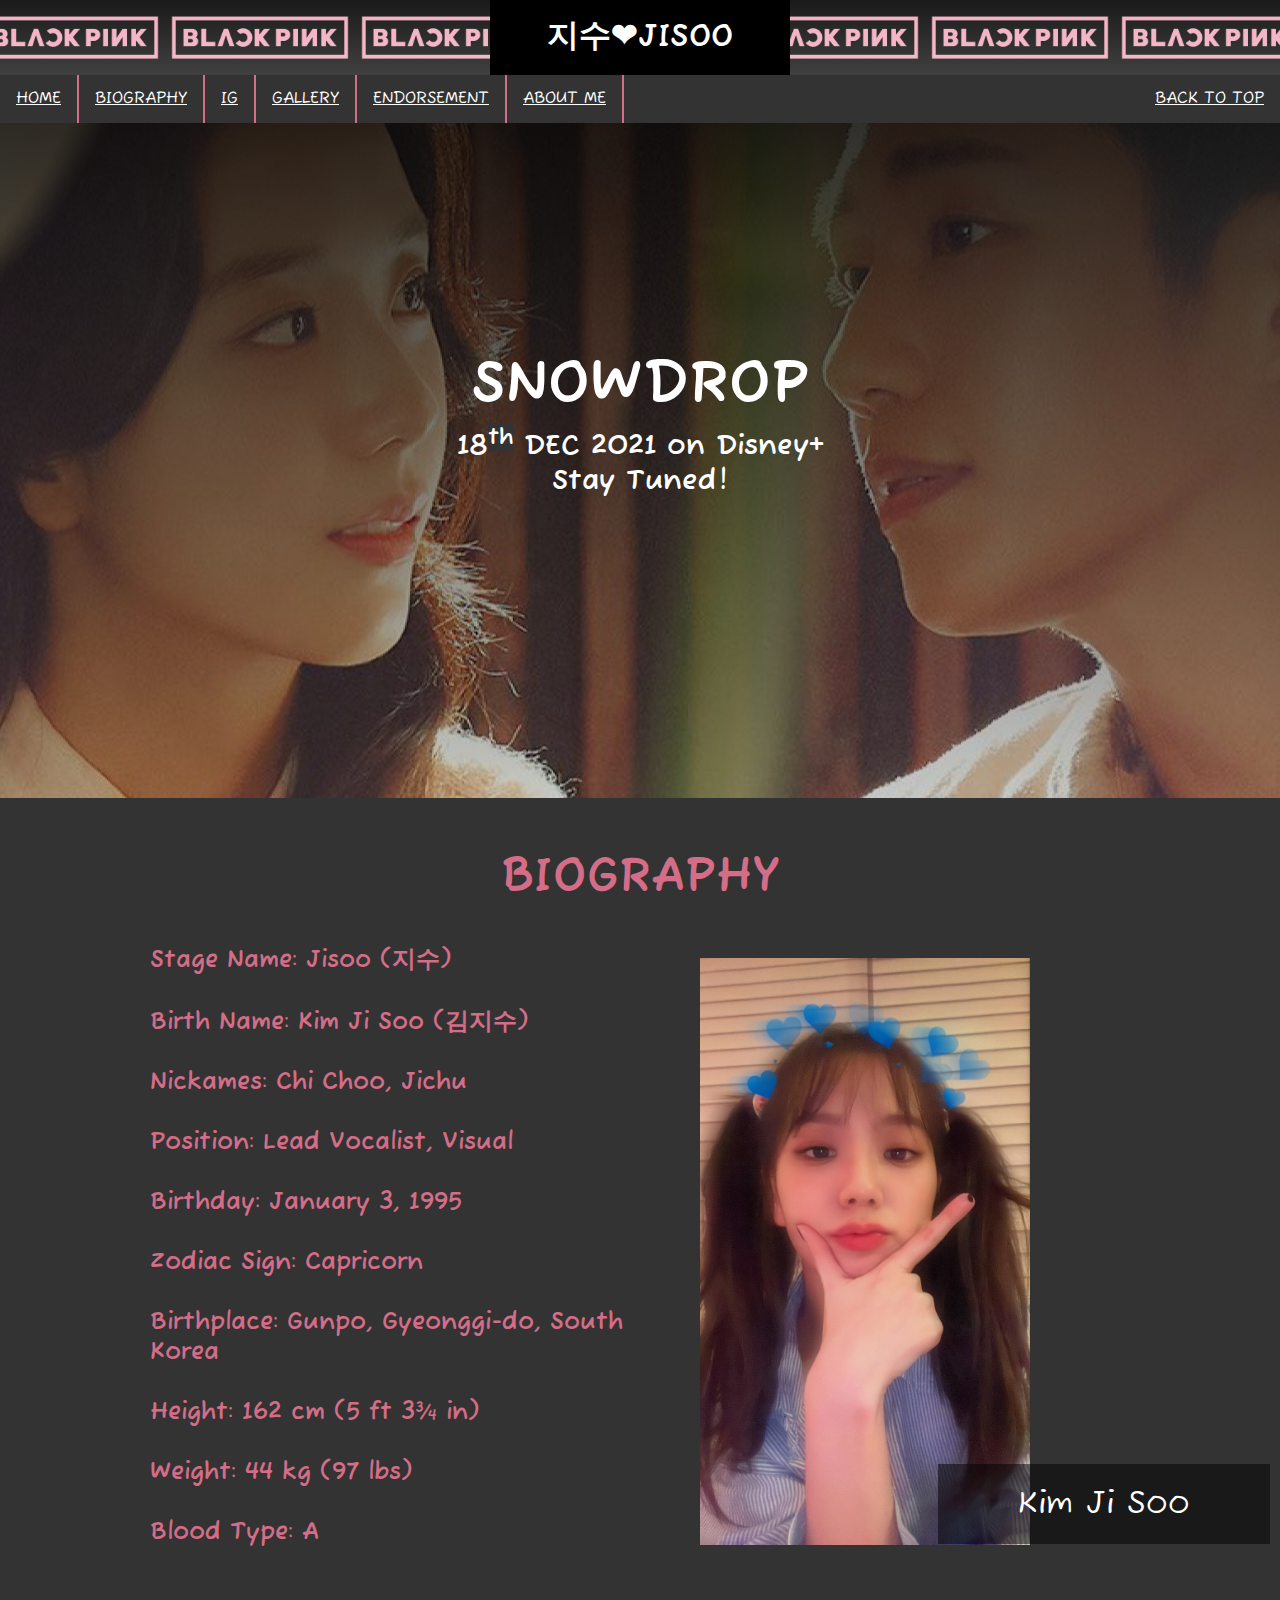
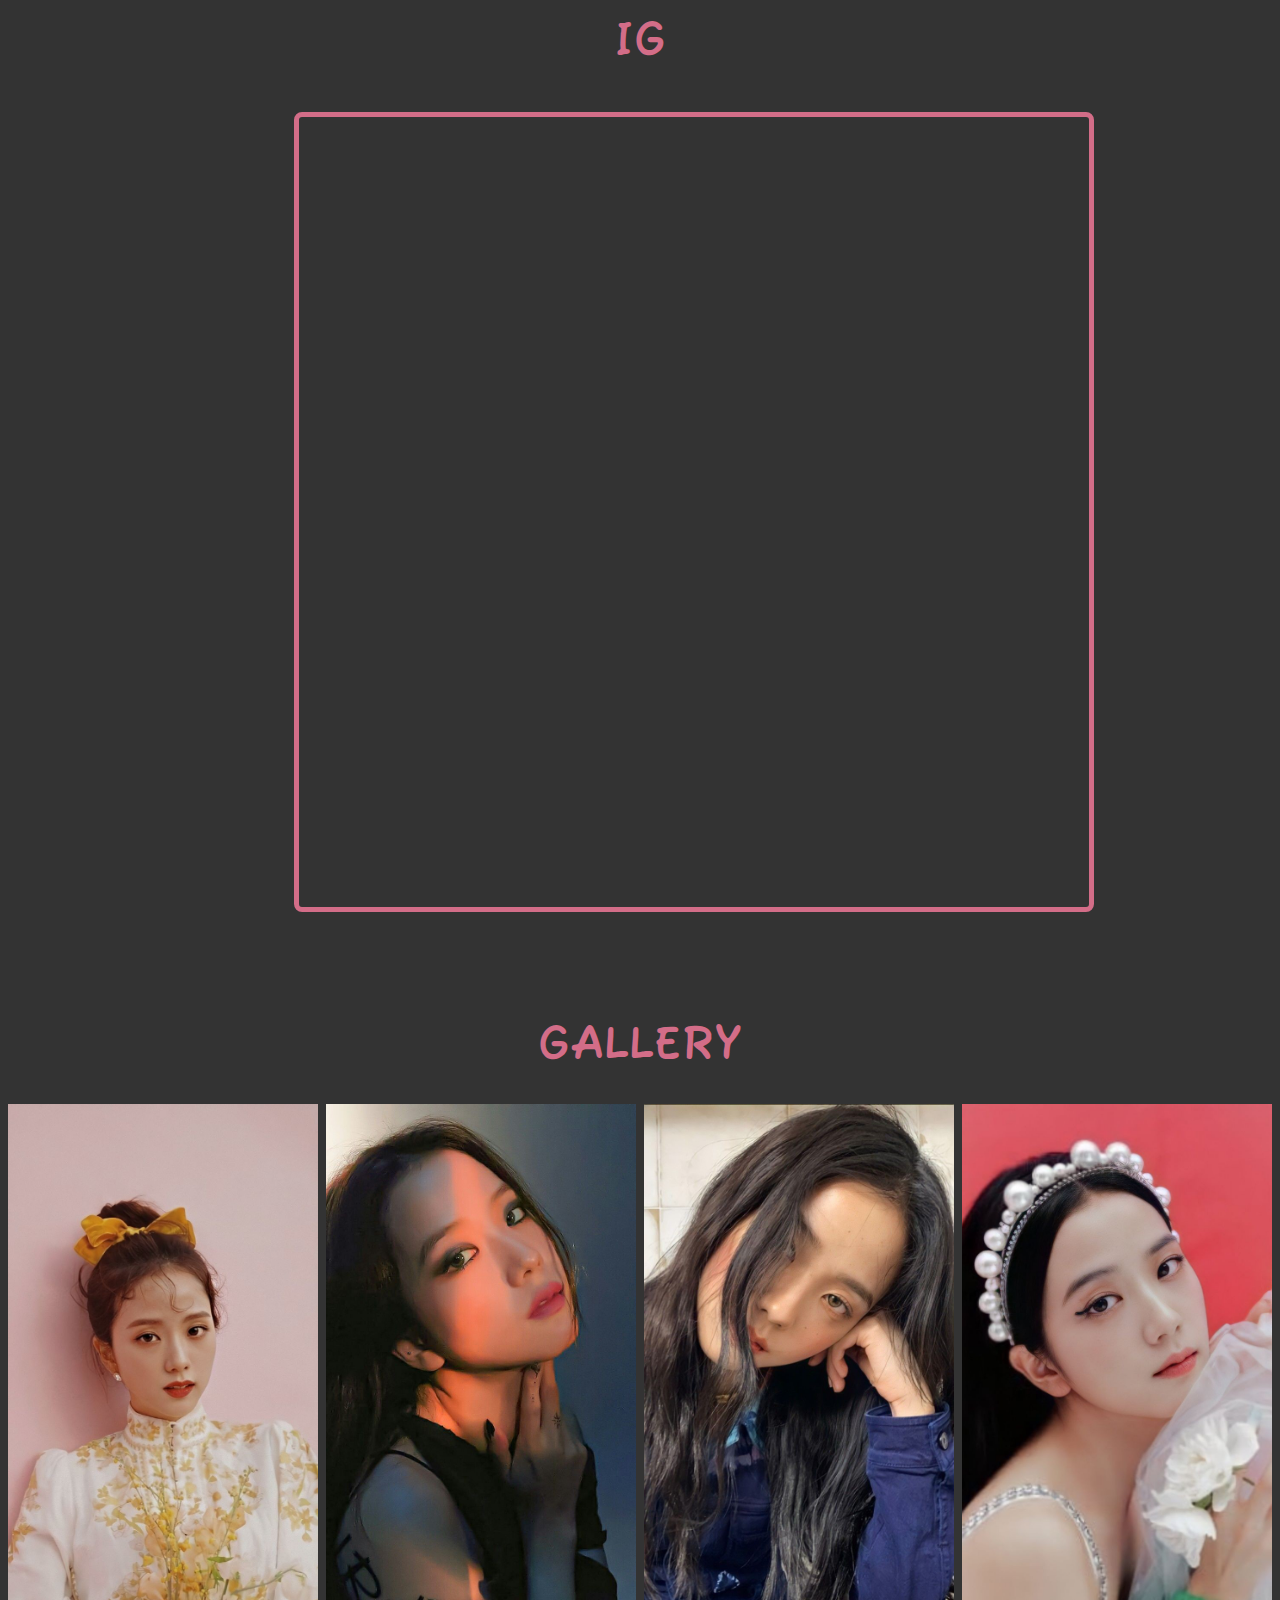
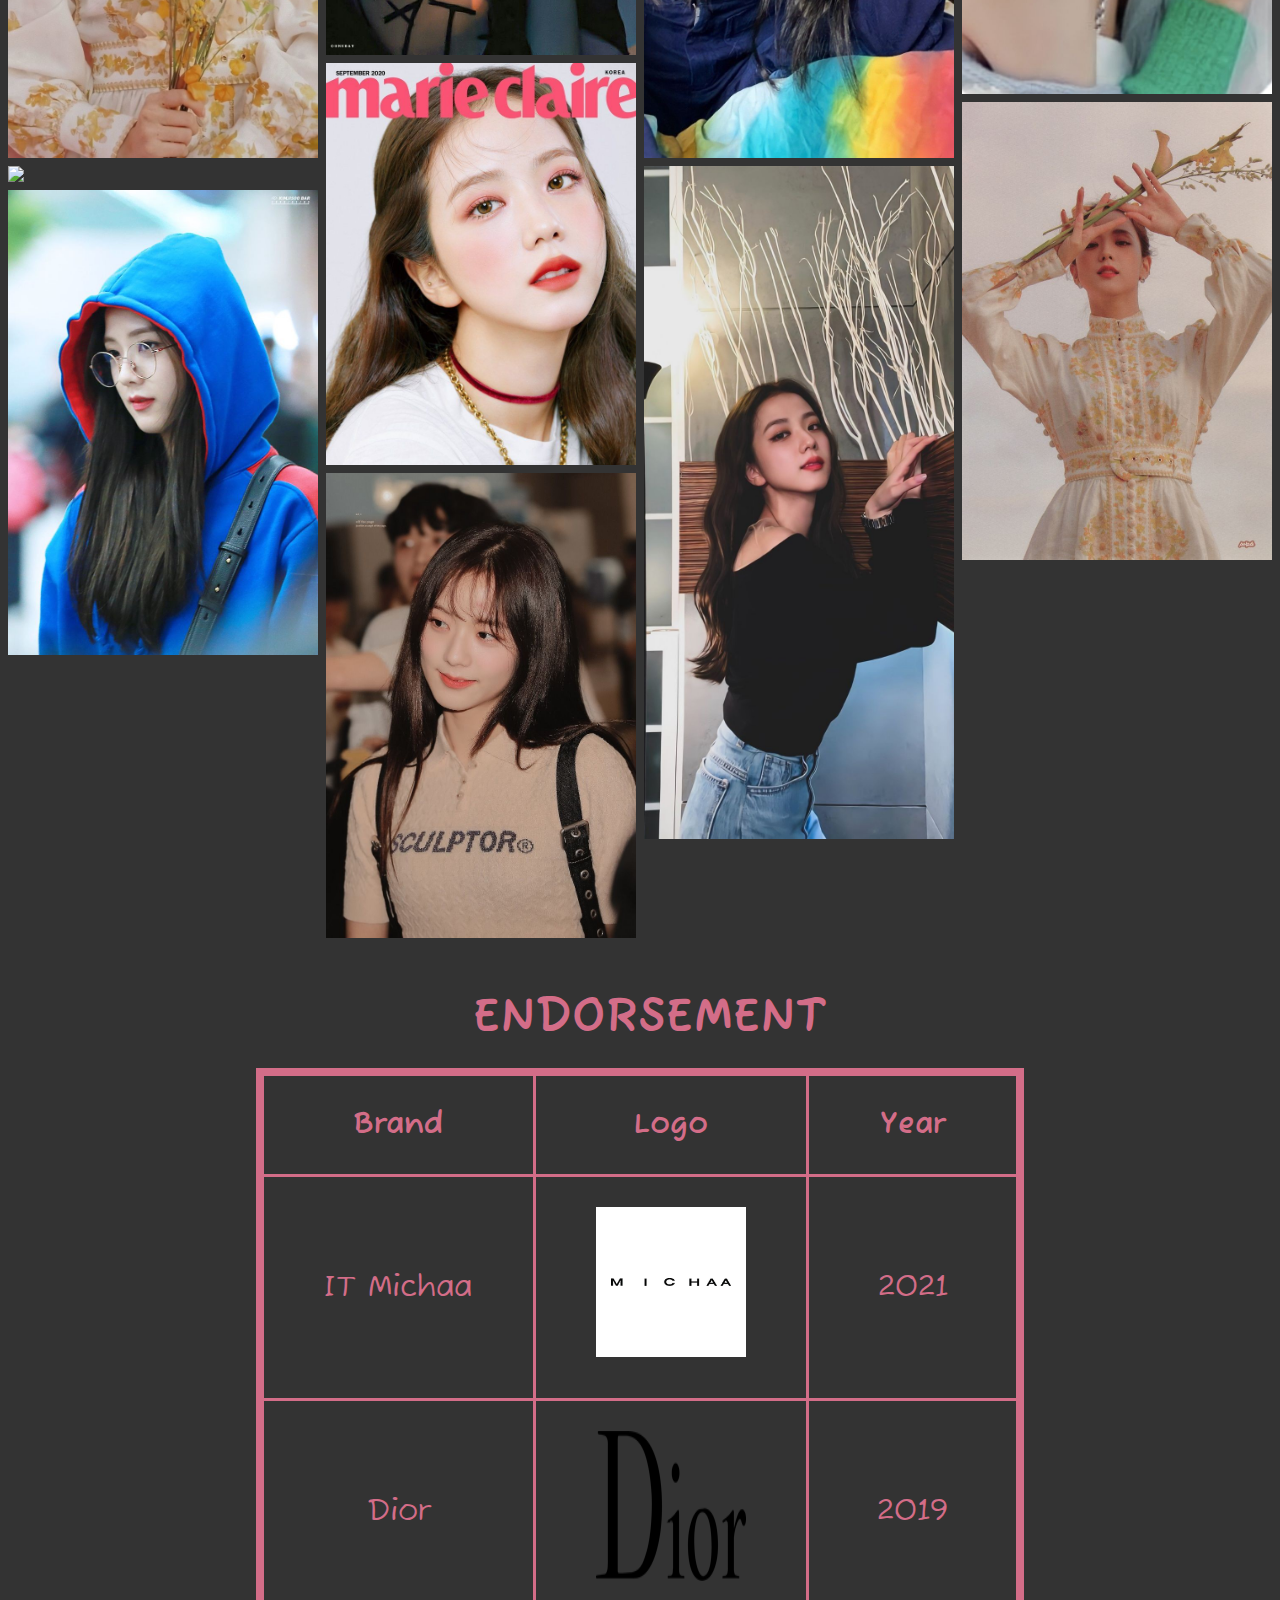
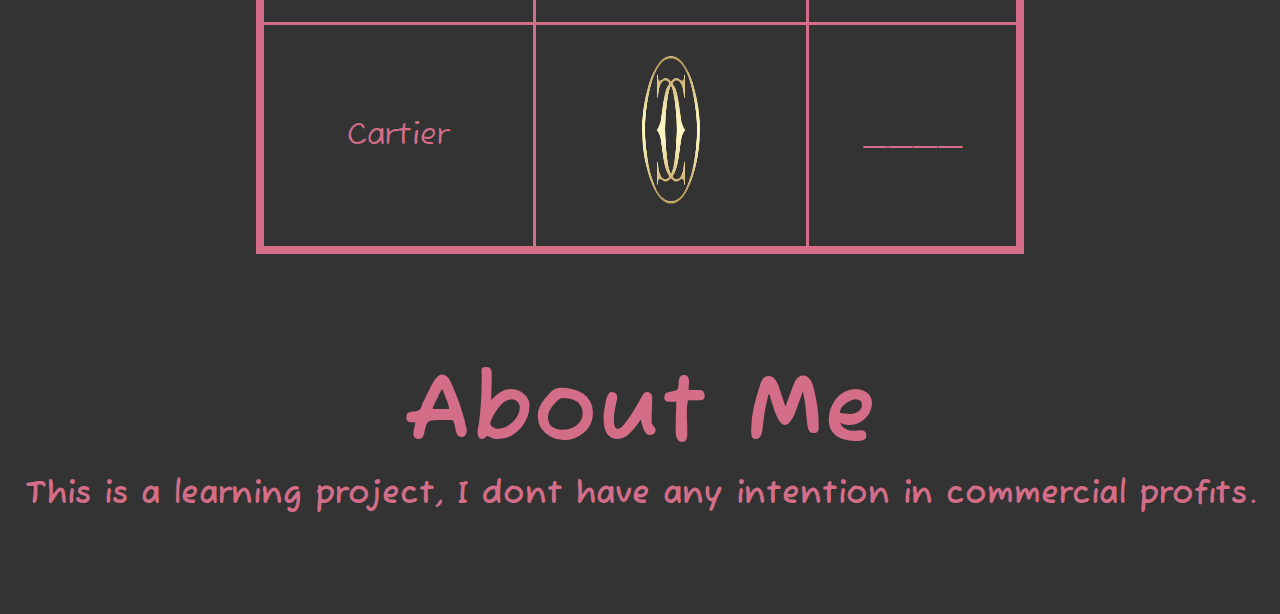
==== index.html @ a849bd5f "Add files via upload" ====
<!DOCTYPE html>
<html lang="en">
<head>
    <meta charset="UTF-8">
    <meta http-equiv="X-UA-Compatible" content="IE=edge">
    <meta name="viewport" content="width=device-width, initial-scale=1.0">
    <title>Jisoo's World</title>
    <link rel="shortcut icon" type="image/jpg" href="./IMG/Favicon.jpg"/>
    <link rel="stylesheet" href="./index.css">
    <link rel="preconnect" href="https://fonts.googleapis.com">
<link rel="preconnect" href="https://fonts.gstatic.com" crossorigin>
<link href="https://fonts.googleapis.com/css2?family=Fuzzy+Bubbles:wght@400;700&display=swap" rel="stylesheet">
</head>
<body>
    <div id="header">
        <h1>지수❤JISOO</h1>
    </div >
    <div id="navbar">
        <ul>
            <li><a href="./Welcome.html">HOME</a></li>
            <li><a href="#biography">BIOGRAPHY</a></li>
            <li><a href="#IG">IG</a></li>
            <li><a href="#Gallery">GALLERY</a></li>
            <li><a href="#Endorsement">ENDORSEMENT</a></li>
            <li><a href="#about">ABOUT ME</a></li>
            <li style="float: right;background-color: #fff;"><a href="#header">BACK TO TOP</a></li>
        </ul>
    </div>
    <div id="snowdrop">
        <h1>SNOWDROP</h1>
        <h2>18<sup>th</sup> DEC 2021 on Disney+</h2>
        <h2>Stay Tuned!</h2>
    </div>
    <div id="biography">
        <h1>BIOGRAPHY</h1>
        <img class="profile" src="./IMG/JISOO-handsome.jpeg" alt="Profile">
        <div class="overlay">Kim Ji Soo</div>
        <h2>Stage Name: Jisoo (지수)</h2>
        <h2>Birth Name: Kim Ji Soo (김지수)</h2>
        <h2>Nickames: Chi Choo, Jichu</h2>
        <h2>Position: Lead Vocalist, Visual</h2>
        <h2>Birthday: January 3, 1995</h2>
        <h2>Zodiac Sign: Capricorn</h2>
        <h2>Birthplace: Gunpo, Gyeonggi-do, South Korea</h2>
        <h2>Height: 162 cm (5 ft 3¾ in)</h2>
        <h2>Weight: 44 kg (97 lbs)</h2>
        <h2>Blood Type: A</h2>
    </div>
    <div id="IG">
        <h1>IG</h1>
        <iframe src="https://www.instagram.com/sooyaaa__/" frameborder="0" width="800px" height="800px"></iframe>
    </div>
    <div id="Gallery">
        <h1>GALLERY</h1>
    </div>
    <div class="row">
        <div class="column">
            <img src="./IMG/Gallery/1.jpg">
            <img src="./IMG/Gallery/2.jpg">
            <img src="./IMG/Gallery/3.jpg">
        </div>
        <div class="column">
            <img src="./IMG/Gallery/4.jpg">
            <img src="./IMG/Gallery/5.jpg">
            <img src="./IMG/Gallery/6.jpg">
        </div>
        <div class="column">
            <img src="./IMG/Gallery/7.jpg">
            <img src="./IMG/Gallery/8.jpg">
        </div>
        <div class="column">
            <img src="./IMG/Gallery/10.jpg">
            <img src="./IMG/Gallery/11.jpg">
        </div>
    </div>
    <div id="Endorsement">
        <h1>ENDORSEMENT</h1>
        <table id="brand">
            <tr>
                <th>Brand</th>
                <th>Logo</th>
                <th>Year</th>
            </tr>
            <tr>
                <td>IT Michaa</td>
                <td><a target="_blank" href="https://sisun.com/MICHAA/"><img src="./IMG/Logo/micha.png" alt="" width="150px" height="150px"></a></td>
                <td>2021</td>
            </tr>
            <tr>
                <td>Dior</td>
                <td><a target="_blank" href="https://www.dior.com/en_th"><img src="./IMG/Logo/dior.png" alt="" width="150px" height="150px"></a></td>
                <td>2019</td>
            </tr>
            <tr>
                <td>Cartier</td>
                <td><a target="_blank" href="https://www.cartier.com/en-th?gclid=CjwKCAiAksyNBhAPEiwAlDBeLBE6w0coAeyvXjS1p1d8uVqPgLlDSEsA8IioYcs2IyLiHFDYRwuXkBoCDAAQAvD_BwE&gclsrc=aw.ds"><img src="./IMG/Logo/cartier.png" alt="" width="150px" height="150px"></a></td>
                <td>____</td>
            </tr>
        </table>
    </div>
    <div id="about">
        <h1>About Me</h1>
        <h2>This is a learning project, I dont have any intention in commercial profits.</h2>
    </div>
</body>
</html>
---- index.css ----
*{
    margin: 0;
    padding: 0;
    box-sizing: border-box;
    background-color: #333;
}
#header{
    background-image: linear-gradient(to top, rgba(255,255,255,0.25), rgba(255,255,255,0.1)),url(./IMG/BLACKPINK-Logo-Pink-PNG.jpg);
    width: 100vw;
    height: 75px;
    background-position: center;
    background-size: contain;
}
#header h1{
    color: #fff;
    background-color: #000;
    width: 300px;
    height: 75px;
    padding-top: 14px;
    margin-left: calc(50% - 150px);
    text-align: center;
    font-family: 'Fuzzy Bubbles', cursive;
    font-weight: 700;
}
#snowdrop{
    background-image: linear-gradient(to top,rgba(0,0,0,0.2),rgba(0,0,0,0.8)),url(./IMG/Snowdrop.jpg);
    width: 100vw;
    height: 75vh;
    background-position: center;
}
#snowdrop h1{
    color: #fff;
    background-color: transparent;
    font-family: 'Fuzzy Bubbles', cursive;
    font-size: 60px;
    font-weight: 700;
    padding-top: 25vh;
    text-align: center;
}
#snowdrop h2{
    color: #fff;
    background-color: transparent;
    font-family: 'Fuzzy Bubbles', cursive;
    font-size: 28px;
    font-weight: 700;
    text-align: center;
}
#navbar{
    position: sticky;
    top: 0;
}
#navbar ul{
    list-style-type: none;
    overflow: hidden;
    background-color: #333;
    font-family: 'Fuzzy Bubbles', cursive;
}
#navbar li{
    float: left;
    border-right: 2px solid #d36d88;
}
#navbar li:last-child{
    border-right: none;
    background-color: #5dc450;
}
#navbar li a{
    display: block;
    color: #fff;
    text-align: center;
    padding: 14px 16px;
}
#navbar li a:hover{
    background-color: #d36d88;
}
#biography{
    background-color: #333;
    font-family: 'Fuzzy Bubbles', cursive;
    color: #d36d88;
}
#biography h1{
    padding-top: 50px;
    padding-bottom: 20px;
    font-weight: 700;
    font-size: 3rem;
    text-align: center;
}
#biography h2{
    padding-top: 15px;
    padding-left: 150px;
    padding-bottom: 15px;
    width: 700px;
}
.profile{
    z-index: 0;
    position: relative;
    display: block;
    width: 580px;
    float: right;
    padding-top: 30px;
    padding-right: 250px;
}
.overlay{
    position: absolute;
    z-index: 1; 
    background: rgba(0, 0, 0, 0.5);
    color: #fff; 
    font-size: 2rem;
    width: 332px;
    height: 80px;
    transition: .5s ease;
    color: white;
    padding: 20px;
    margin-left: 938px;
    margin-top: 536px;
    text-align: center;
}
.profile:hover{
    opacity: 0;
}
#IG{
    background-color: #333;
}
#IG iframe{
    margin-left: 23vw;
    margin-top: 20px;
    border: 5px solid #d36d88;
    border-radius: 8px;
    margin-bottom: 50px;
}
#IG h1{
    padding-top: 50px;
    padding-bottom: 20px;
    font-weight: 700;
    font-size: 3rem;
    text-align: center;
    color: #d36d88;
    font-family: 'Fuzzy Bubbles', cursive;
    font-weight: 700;
}
#Gallery h1{
    padding-top: 50px;
    padding-bottom: 20px;
    font-weight: 700;
    font-size: 3rem;
    text-align: center;
    color: #d36d88;
    font-family: 'Fuzzy Bubbles', cursive;
}
.row{
    display: flex;
    flex-wrap: wrap;
    padding: 0 4px;
}
.column{
    flex: 25%;
    max-width: 25%;
    padding: 0 4px;
}
.column img{
    margin-top: 8px;
    vertical-align: middle;
    width: 100%;
}
@media screen and (max-width:800px) {
    .column{
        flex: 50%;
        max-width: 50%;
    }
}
@media screen and (max-width:600px) {
    .column{
        flex: 100%;
        max-width: 100%;
    }
}
#Endorsement{
    color: #d36d88;
    font-family: 'Fuzzy Bubbles', cursive;
    text-align: center;
}
#Endorsement h1{
    padding-top: 50px;
    padding-left: 20px;
    font-weight: 700;
    font-size: 3rem;
}
#brand{
    border: 8px solid #d36d88;
    border-radius: 8px;
    border-collapse: collapse;
    margin-bottom: 50px;
    width: 60%;
    margin-left: 20vw;
    margin-top: 20px;
}
#brand td,#brand th{
    border: 3px solid #d36d88;
    background-color: #333;
    font-size: 30px;
    padding: 30px;
}
#brand td:hover{
    border: 3px solid #d36d88;
    background-color: #e29caf;
    color: #000;
}
#about{
    color: #d36d88;
    font-family: 'Fuzzy Bubbles', cursive;
    text-align: center;
    padding-top: 50px;
    font-weight: 700;
    font-size: 3rem;
}
#about h2{
    font-size: 2rem;
    padding-bottom: 100px;
}
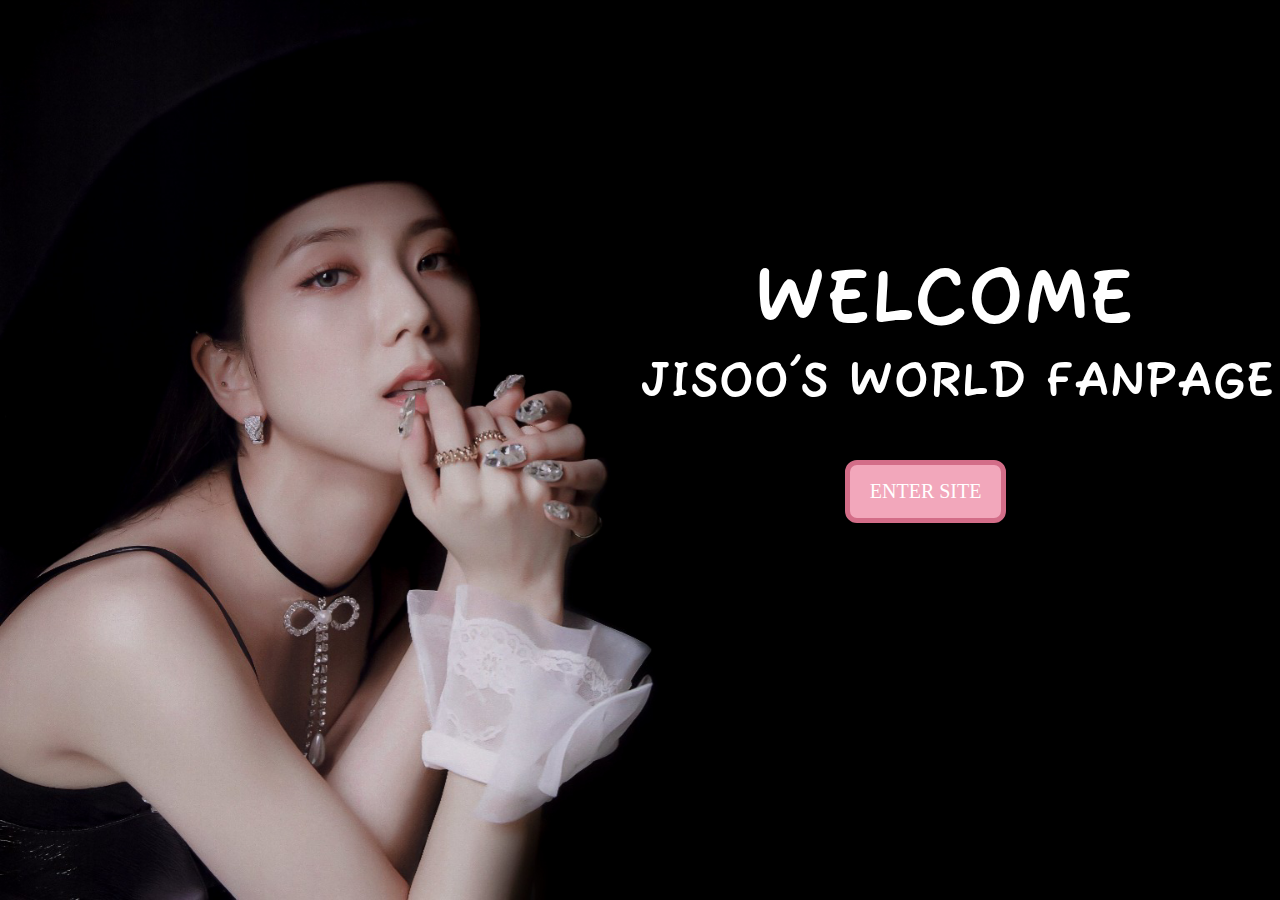
==== commit d1cdac5e: "Add files via upload" ====
--- a/index.html
+++ b/index.html
@@ -4,103 +4,19 @@
     <meta charset="UTF-8">
     <meta http-equiv="X-UA-Compatible" content="IE=edge">
     <meta name="viewport" content="width=device-width, initial-scale=1.0">
-    <title>Jisoo's World</title>
-    <link rel="shortcut icon" type="image/jpg" href="./IMG/Favicon.jpg"/>
-    <link rel="stylesheet" href="./index.css">
+    <title>Jisoo's World Welcome</title>
     <link rel="preconnect" href="https://fonts.googleapis.com">
 <link rel="preconnect" href="https://fonts.gstatic.com" crossorigin>
 <link href="https://fonts.googleapis.com/css2?family=Fuzzy+Bubbles:wght@400;700&display=swap" rel="stylesheet">
+    <link rel="stylesheet" href="./index.css">
 </head>
 <body>
-    <div id="header">
-        <h1>지수❤JISOO</h1>
-    </div >
-    <div id="navbar">
-        <ul>
-            <li><a href="./Welcome.html">HOME</a></li>
-            <li><a href="#biography">BIOGRAPHY</a></li>
-            <li><a href="#IG">IG</a></li>
-            <li><a href="#Gallery">GALLERY</a></li>
-            <li><a href="#Endorsement">ENDORSEMENT</a></li>
-            <li><a href="#about">ABOUT ME</a></li>
-            <li style="float: right;background-color: #fff;"><a href="#header">BACK TO TOP</a></li>
-        </ul>
-    </div>
-    <div id="snowdrop">
-        <h1>SNOWDROP</h1>
-        <h2>18<sup>th</sup> DEC 2021 on Disney+</h2>
-        <h2>Stay Tuned!</h2>
-    </div>
-    <div id="biography">
-        <h1>BIOGRAPHY</h1>
-        <img class="profile" src="./IMG/JISOO-handsome.jpeg" alt="Profile">
-        <div class="overlay">Kim Ji Soo</div>
-        <h2>Stage Name: Jisoo (지수)</h2>
-        <h2>Birth Name: Kim Ji Soo (김지수)</h2>
-        <h2>Nickames: Chi Choo, Jichu</h2>
-        <h2>Position: Lead Vocalist, Visual</h2>
-        <h2>Birthday: January 3, 1995</h2>
-        <h2>Zodiac Sign: Capricorn</h2>
-        <h2>Birthplace: Gunpo, Gyeonggi-do, South Korea</h2>
-        <h2>Height: 162 cm (5 ft 3¾ in)</h2>
-        <h2>Weight: 44 kg (97 lbs)</h2>
-        <h2>Blood Type: A</h2>
-    </div>
-    <div id="IG">
-        <h1>IG</h1>
-        <iframe src="https://www.instagram.com/sooyaaa__/" frameborder="0" width="800px" height="800px"></iframe>
-    </div>
-    <div id="Gallery">
-        <h1>GALLERY</h1>
-    </div>
-    <div class="row">
-        <div class="column">
-            <img src="./IMG/Gallery/1.jpg">
-            <img src="./IMG/Gallery/2.jpg">
-            <img src="./IMG/Gallery/3.jpg">
-        </div>
-        <div class="column">
-            <img src="./IMG/Gallery/4.jpg">
-            <img src="./IMG/Gallery/5.jpg">
-            <img src="./IMG/Gallery/6.jpg">
-        </div>
-        <div class="column">
-            <img src="./IMG/Gallery/7.jpg">
-            <img src="./IMG/Gallery/8.jpg">
-        </div>
-        <div class="column">
-            <img src="./IMG/Gallery/10.jpg">
-            <img src="./IMG/Gallery/11.jpg">
-        </div>
-    </div>
-    <div id="Endorsement">
-        <h1>ENDORSEMENT</h1>
-        <table id="brand">
-            <tr>
-                <th>Brand</th>
-                <th>Logo</th>
-                <th>Year</th>
-            </tr>
-            <tr>
-                <td>IT Michaa</td>
-                <td><a target="_blank" href="https://sisun.com/MICHAA/"><img src="./IMG/Logo/micha.png" alt="" width="150px" height="150px"></a></td>
-                <td>2021</td>
-            </tr>
-            <tr>
-                <td>Dior</td>
-                <td><a target="_blank" href="https://www.dior.com/en_th"><img src="./IMG/Logo/dior.png" alt="" width="150px" height="150px"></a></td>
-                <td>2019</td>
-            </tr>
-            <tr>
-                <td>Cartier</td>
-                <td><a target="_blank" href="https://www.cartier.com/en-th?gclid=CjwKCAiAksyNBhAPEiwAlDBeLBE6w0coAeyvXjS1p1d8uVqPgLlDSEsA8IioYcs2IyLiHFDYRwuXkBoCDAAQAvD_BwE&gclsrc=aw.ds"><img src="./IMG/Logo/cartier.png" alt="" width="150px" height="150px"></a></td>
-                <td>____</td>
-            </tr>
-        </table>
-    </div>
-    <div id="about">
-        <h1>About Me</h1>
-        <h2>This is a learning project, I dont have any intention in commercial profits.</h2>
+    <div>
+        <h1>Welcome</h1>
+        <h2>Jisoo's World Fanpage</h2>
+        <a href="./HOME.html" class="button">
+            <span>ENTER SITE</span>
+        </a>
     </div>
 </body>
 </html>--- a/index.css
+++ b/index.css
@@ -2,217 +2,79 @@
     margin: 0;
     padding: 0;
     box-sizing: border-box;
-    background-color: #333;
 }
-#header{
-    background-image: linear-gradient(to top, rgba(255,255,255,0.25), rgba(255,255,255,0.1)),url(./IMG/BLACKPINK-Logo-Pink-PNG.jpg);
-    width: 100vw;
-    height: 75px;
-    background-position: center;
-    background-size: contain;
+div{
+    min-height: 100vh;
+    background-image: url(./IMG/BGI.jfif);
+    background-size: cover;
 }
-#header h1{
+h1{
     color: #fff;
-    background-color: #000;
-    width: 300px;
-    height: 75px;
-    padding-top: 14px;
-    margin-left: calc(50% - 150px);
+    font-family: 'Fuzzy Bubbles', cursive;
+    font-size: 80px;
+    font-weight: 700;
+    text-transform: uppercase;
+    padding-left: 59vw;
+    padding-top: 28vh;
+}
+h2{
+    color: #fff;
+    font-family: 'Fuzzy Bubbles', cursive;
+    font-size: 50px;
+    font-weight: 700;
+    text-transform: uppercase;
+    padding-left: 50vw;
+}
+.button {
+    background-color: #F2A7BB;
+    color: white;
+    margin-left: 66vw;
+    margin-top: 5vh;
+    padding: 15px 20px;
     text-align: center;
-    font-family: 'Fuzzy Bubbles', cursive;
-    font-weight: 700;
+    text-decoration: none;
+    display: inline-block;
+    font-size: 20px;
+    border-radius: 12px;
+    border: 5px solid #d36d88; 
+    transition: all 0.5s;
+    overflow: hidden;
+    cursor: pointer;
+    position: relative;
 }
-#snowdrop{
-    background-image: linear-gradient(to top,rgba(0,0,0,0.2),rgba(0,0,0,0.8)),url(./IMG/Snowdrop.jpg);
-    width: 100vw;
-    height: 75vh;
-    background-position: center;
+.button:after {
+    content: "";
+    background: #f1f1f1;
+    display: block;
+    position: absolute;
+    padding-top: 300%;
+    padding-left: 350%;
+    margin-left: -20px !important;
+    margin-top: -120%;
+    opacity: 0;
+    transition: all 0.8s
 }
-#snowdrop h1{
-    color: #fff;
-    background-color: transparent;
-    font-family: 'Fuzzy Bubbles', cursive;
-    font-size: 60px;
-    font-weight: 700;
-    padding-top: 25vh;
-    text-align: center;
+.button span {
+    display: inline-block;
+    position: relative;
 }
-#snowdrop h2{
-    color: #fff;
-    background-color: transparent;
-    font-family: 'Fuzzy Bubbles', cursive;
-    font-size: 28px;
-    font-weight: 700;
-    text-align: center;
+.button span:after {
+    content: '\00bb';
+    position: absolute;
+    opacity: 0;
+    top: 0;
+    right: -20px;
 }
-#navbar{
-    position: sticky;
-    top: 0;
+.button:hover span {
+    padding-right: 25px;
 }
-#navbar ul{
-    list-style-type: none;
-    overflow: hidden;
-    background-color: #333;
-    font-family: 'Fuzzy Bubbles', cursive;
+.button:hover span:after {
+    opacity: 1;
+    right: 0;
 }
-#navbar li{
-    float: left;
-    border-right: 2px solid #d36d88;
-}
-#navbar li:last-child{
-    border-right: none;
-    background-color: #5dc450;
-}
-#navbar li a{
-    display: block;
-    color: #fff;
-    text-align: center;
-    padding: 14px 16px;
-}
-#navbar li a:hover{
-    background-color: #d36d88;
-}
-#biography{
-    background-color: #333;
-    font-family: 'Fuzzy Bubbles', cursive;
-    color: #d36d88;
-}
-#biography h1{
-    padding-top: 50px;
-    padding-bottom: 20px;
-    font-weight: 700;
-    font-size: 3rem;
-    text-align: center;
-}
-#biography h2{
-    padding-top: 15px;
-    padding-left: 150px;
-    padding-bottom: 15px;
-    width: 700px;
-}
-.profile{
-    z-index: 0;
-    position: relative;
-    display: block;
-    width: 580px;
-    float: right;
-    padding-top: 30px;
-    padding-right: 250px;
-}
-.overlay{
-    position: absolute;
-    z-index: 1; 
-    background: rgba(0, 0, 0, 0.5);
-    color: #fff; 
-    font-size: 2rem;
-    width: 332px;
-    height: 80px;
-    transition: .5s ease;
-    color: white;
-    padding: 20px;
-    margin-left: 938px;
-    margin-top: 536px;
-    text-align: center;
-}
-.profile:hover{
-    opacity: 0;
-}
-#IG{
-    background-color: #333;
-}
-#IG iframe{
-    margin-left: 23vw;
-    margin-top: 20px;
-    border: 5px solid #d36d88;
-    border-radius: 8px;
-    margin-bottom: 50px;
-}
-#IG h1{
-    padding-top: 50px;
-    padding-bottom: 20px;
-    font-weight: 700;
-    font-size: 3rem;
-    text-align: center;
-    color: #d36d88;
-    font-family: 'Fuzzy Bubbles', cursive;
-    font-weight: 700;
-}
-#Gallery h1{
-    padding-top: 50px;
-    padding-bottom: 20px;
-    font-weight: 700;
-    font-size: 3rem;
-    text-align: center;
-    color: #d36d88;
-    font-family: 'Fuzzy Bubbles', cursive;
-}
-.row{
-    display: flex;
-    flex-wrap: wrap;
-    padding: 0 4px;
-}
-.column{
-    flex: 25%;
-    max-width: 25%;
-    padding: 0 4px;
-}
-.column img{
-    margin-top: 8px;
-    vertical-align: middle;
-    width: 100%;
-}
-@media screen and (max-width:800px) {
-    .column{
-        flex: 50%;
-        max-width: 50%;
-    }
-}
-@media screen and (max-width:600px) {
-    .column{
-        flex: 100%;
-        max-width: 100%;
-    }
-}
-#Endorsement{
-    color: #d36d88;
-    font-family: 'Fuzzy Bubbles', cursive;
-    text-align: center;
-}
-#Endorsement h1{
-    padding-top: 50px;
-    padding-left: 20px;
-    font-weight: 700;
-    font-size: 3rem;
-}
-#brand{
-    border: 8px solid #d36d88;
-    border-radius: 8px;
-    border-collapse: collapse;
-    margin-bottom: 50px;
-    width: 60%;
-    margin-left: 20vw;
-    margin-top: 20px;
-}
-#brand td,#brand th{
-    border: 3px solid #d36d88;
-    background-color: #333;
-    font-size: 30px;
-    padding: 30px;
-}
-#brand td:hover{
-    border: 3px solid #d36d88;
-    background-color: #e29caf;
-    color: #000;
-}
-#about{
-    color: #d36d88;
-    font-family: 'Fuzzy Bubbles', cursive;
-    text-align: center;
-    padding-top: 50px;
-    font-weight: 700;
-    font-size: 3rem;
-}
-#about h2{
-    font-size: 2rem;
-    padding-bottom: 100px;
-}
+.button:active:after {
+    padding: 0;
+    margin: 0;
+    opacity: 1;
+    transition: 0s
+  }